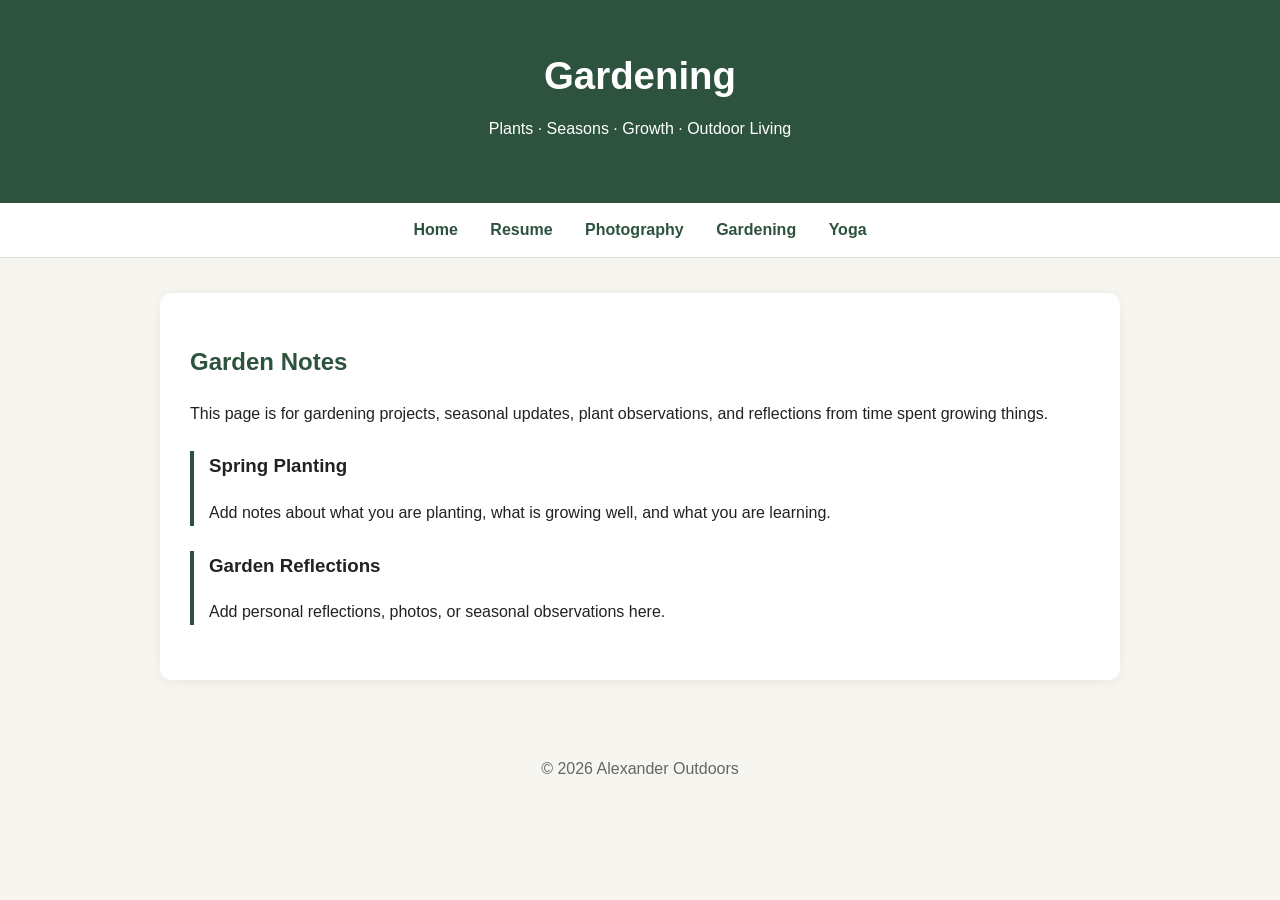
==== gardening.html @ a0438ded "Rename gradening.html to gardening.html" ====
<!DOCTYPE html>
<html lang="en">
<head>
  <meta charset="UTF-8" />
  <meta name="viewport" content="width=device-width, initial-scale=1.0" />
  <title>Gardening | Alexander Outdoors</title>
  <link rel="stylesheet" href="styles.css" />
</head>
<body>

<header class="site-header">
  <h1>Gardening</h1>
  <p>Plants · Seasons · Growth · Outdoor Living</p>
</header>

<nav class="nav">
  <a href="index.html">Home</a>
  <a href="resume.html">Resume</a>
  <a href="photography.html">Photography</a>
  <a href="gardening.html">Gardening</a>
  <a href="yoga.html">Yoga</a>
</nav>

<main>
  <section class="content">
    <h2>Garden Notes</h2>
    <p>
      This page is for gardening projects, seasonal updates, plant observations,
      and reflections from time spent growing things.
    </p>

    <div class="journal-entry">
      <h3>Spring Planting</h3>
      <p>Add notes about what you are planting, what is growing well, and what you are learning.</p>
    </div>

    <div class="journal-entry">
      <h3>Garden Reflections</h3>
      <p>Add personal reflections, photos, or seasonal observations here.</p>
    </div>
  </section>
</main>

<footer>
  <p>© 2026 Alexander Outdoors</p>
</footer>

</body>
</html>
---- styles.css ----
* {
  box-sizing: border-box;
}

body {
  margin: 0;
  font-family: Arial, sans-serif;
  background: #f6f5f0;
  color: #222;
  line-height: 1.6;
}

.site-header {
  background: #2d533f;
  color: white;
  text-align: center;
  padding: 45px 20px;
}

.site-header h1 {
  margin: 0;
  font-size: 2.4rem;
}

.site-header p {
  margin-top: 10px;
  font-size: 1rem;
}

.nav {
  background: white;
  text-align: center;
  padding: 14px;
  border-bottom: 1px solid #ddd;
  position: sticky;
  top: 0;
  z-index: 10;
}

.nav a {
  color: #2d533f;
  text-decoration: none;
  font-weight: bold;
  margin: 0 14px;
}

.nav a:hover {
  text-decoration: underline;
}

main {
  max-width: 1000px;
  margin: 0 auto;
  padding: 35px 20px;
}

.hero {
  background: #e8eee7;
  text-align: center;
  padding: 55px 30px;
  border-radius: 14px;
  margin-bottom: 35px;
}

.hero h2 {
  color: #2d533f;
  font-size: 2rem;
}

.button-row {
  margin-top: 25px;
}

.button {
  display: inline-block;
  background: #2d533f;
  color: white;
  padding: 12px 18px;
  border-radius: 6px;
  text-decoration: none;
  margin: 5px;
}

.button.secondary {
  background: #6f7f68;
}

.button:hover {
  opacity: 0.9;
}

.cards {
  display: grid;
  grid-template-columns: repeat(2, 1fr);
  gap: 20px;
}

.card,
.content {
  background: white;
  padding: 30px;
  border-radius: 12px;
  box-shadow: 0 2px 12px rgba(0,0,0,0.06);
}

.card {
  text-decoration: none;
  color: #222;
}

.card h3,
.content h2,
.content h1 {
  color: #2d533f;
}

.card:hover {
  transform: translateY(-3px);
  transition: 0.2s;
}

.resume-item,
.journal-entry {
  border-left: 4px solid #2d533f;
  padding-left: 15px;
  margin: 25px 0;
}

.gallery {
  display: grid;
  grid-template-columns: repeat(3, 1fr);
  gap: 15px;
  margin-top: 25px;
}

.photo-placeholder {
  background: #dfe7dc;
  color: #2d533f;
  height: 180px;
  border-radius: 10px;
  display: flex;
  align-items: center;
  justify-content: center;
  font-weight: bold;
}

footer {
  text-align: center;
  color: #666;
  padding: 25px;
}

@media (max-width: 700px) {
  .cards,
  .gallery {
    grid-template-columns: 1fr;
  }

  .nav a {
    display: block;
    margin: 8px 0;
  }

  .site-header h1 {
    font-size: 2rem;
  }
}
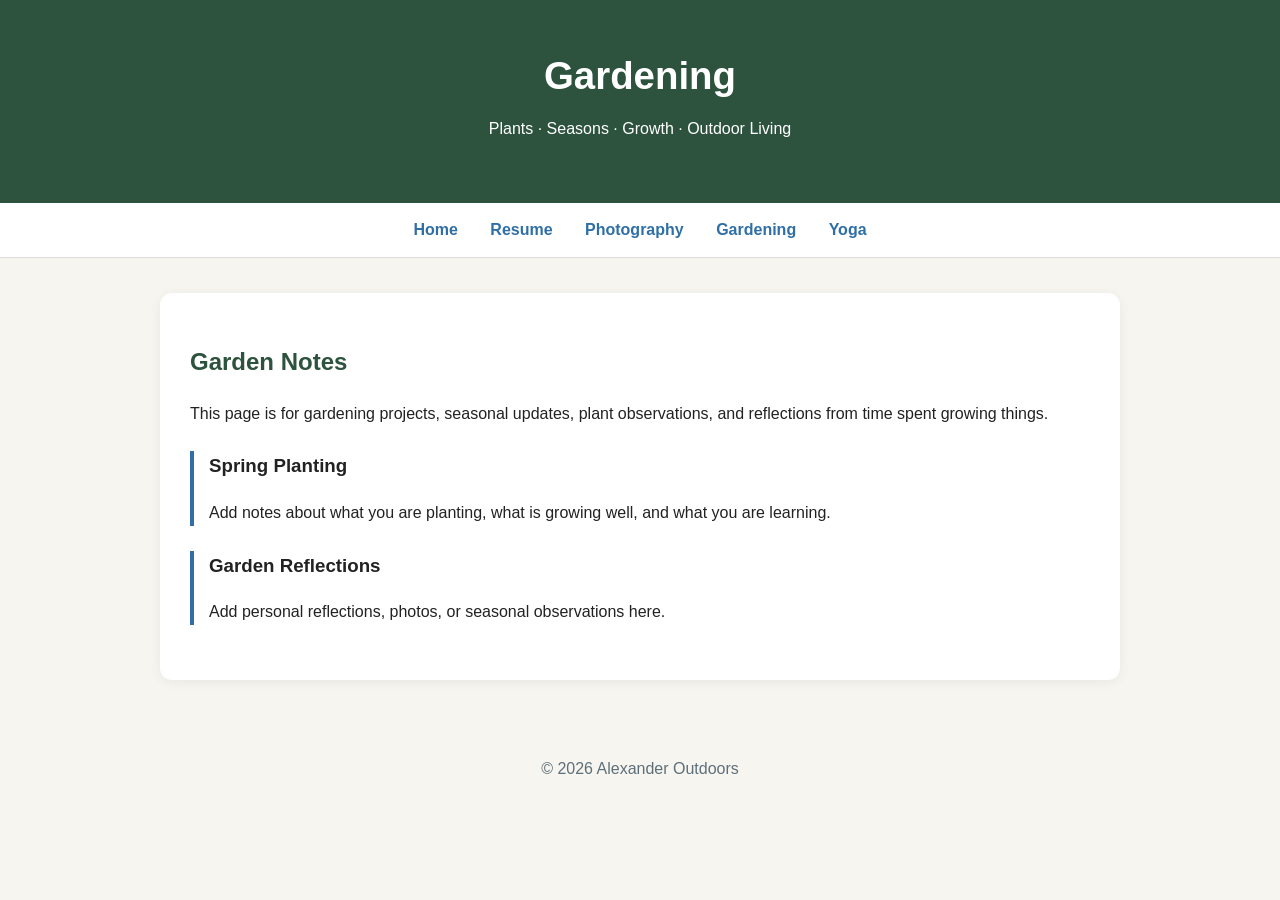
==== commit ace9ae41: "Update gardening.html" ====
--- a/gardening.html
+++ b/gardening.html
@@ -3,6 +3,12 @@
 <head>
   <meta charset="UTF-8" />
   <meta name="viewport" content="width=device-width, initial-scale=1.0" />
+  
+  <link rel="preconnect" href="https://fonts.googleapis.com">
+  <link rel="preconnect" href="https://fonts.gstatic.com" crossorigin>
+  
+  <link href="https://fonts.googleapis.com/css2?family=Cormorant+Garamond:wght@500;600&family=Source+Sans+3:wght@300;400;600&display=swap" rel="stylesheet">
+  
   <title>Gardening | Alexander Outdoors</title>
   <link rel="stylesheet" href="styles.css" />
 </head>
--- a/styles.css
+++ b/styles.css
@@ -9,6 +9,8 @@
   color: #222;
   line-height: 1.6;
 }
+
+/* HEADER */
 
 .site-header {
   background: #2d533f;
@@ -27,6 +29,8 @@
   font-size: 1rem;
 }
 
+/* NAVIGATION */
+
 .nav {
   background: white;
   text-align: center;
@@ -38,15 +42,18 @@
 }
 
 .nav a {
-  color: #2d533f;
+  color: #2f6fa5;
   text-decoration: none;
   font-weight: bold;
   margin: 0 14px;
 }
 
 .nav a:hover {
+  color: #184E8E;
   text-decoration: underline;
 }
+
+/* PAGE LAYOUT */
 
 main {
   max-width: 1000px;
@@ -54,8 +61,10 @@
   padding: 35px 20px;
 }
 
+/* HERO SECTION */
+
 .hero {
-  background: #e8eee7;
+  background: #eef5fb;
   text-align: center;
   padding: 55px 30px;
   border-radius: 14px;
@@ -66,6 +75,8 @@
   color: #2d533f;
   font-size: 2rem;
 }
+
+/* BUTTONS */
 
 .button-row {
   margin-top: 25px;
@@ -82,12 +93,14 @@
 }
 
 .button.secondary {
-  background: #6f7f68;
+  background: #2f6fa5;
 }
 
 .button:hover {
   opacity: 0.9;
 }
+
+/* CARDS */
 
 .cards {
   display: grid;
@@ -100,7 +113,7 @@
   background: white;
   padding: 30px;
   border-radius: 12px;
-  box-shadow: 0 2px 12px rgba(0,0,0,0.06);
+  box-shadow: 0 2px 12px rgba(0, 0, 0, 0.06);
 }
 
 .card {
@@ -119,12 +132,16 @@
   transition: 0.2s;
 }
 
+/* RESUME & JOURNAL */
+
 .resume-item,
 .journal-entry {
-  border-left: 4px solid #2d533f;
+  border-left: 4px solid #2f6fa5;
   padding-left: 15px;
   margin: 25px 0;
 }
+
+/* PHOTO GALLERY */
 
 .gallery {
   display: grid;
@@ -134,8 +151,8 @@
 }
 
 .photo-placeholder {
-  background: #dfe7dc;
-  color: #2d533f;
+  background: #eef5fb;
+  color: #2f6fa5;
   height: 180px;
   border-radius: 10px;
   display: flex;
@@ -144,11 +161,15 @@
   font-weight: bold;
 }
 
+/* FOOTER */
+
 footer {
   text-align: center;
-  color: #666;
+  color: #5f6f7a;
   padding: 25px;
 }
+
+/* MOBILE */
 
 @media (max-width: 700px) {
   .cards,
@@ -165,3 +186,4 @@
     font-size: 2rem;
   }
 }
+```
